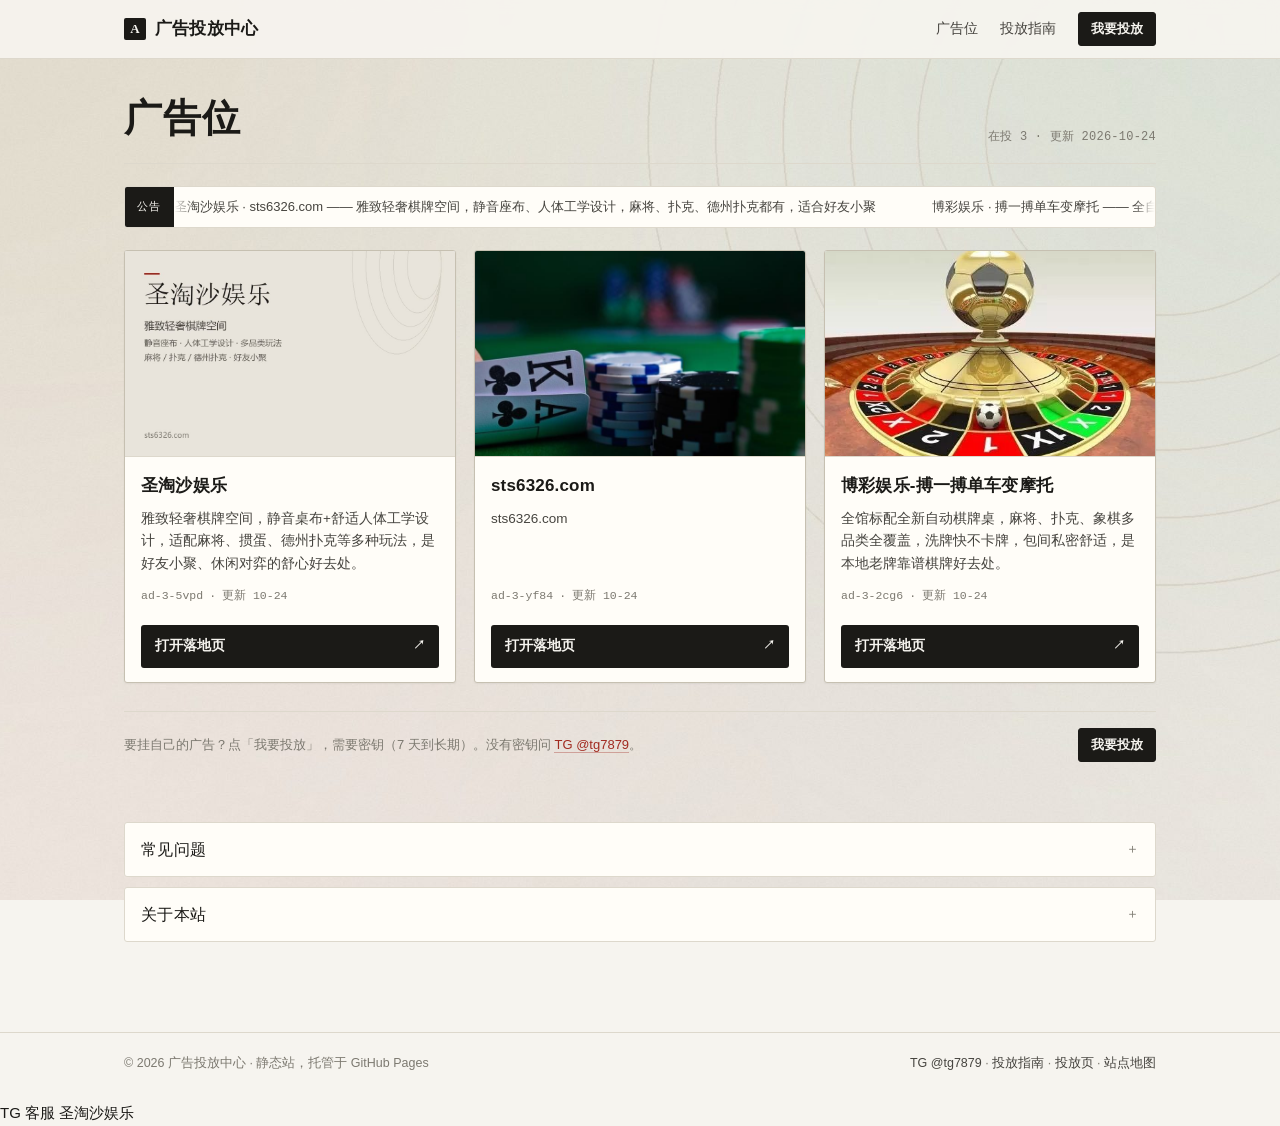
==== index.html @ 1441fdd1 "收尾修复：预览图占位、sitemap 更新、资源版本 e" ====
<!DOCTYPE html>
<html lang="zh-CN">
<head>
<meta charset="UTF-8" />
<meta name="viewport" content="width=device-width, initial-scale=1" />
<meta name="theme-color" content="#f6f4ef" />
<title>广告位 · 广告投放中心</title>
<meta name="description" content="广告位最多 12 条，点开就是广告主给的页面，链接只认 http 和 https。想挂自己的广告，点“我要投放”输入密钥；没有密钥联系 Telegram @tg7879。" />
<meta name="keywords" content="广告位,广告投放,链接推广,落地页,广告合作" />
<meta name="robots" content="index, follow" />
<link rel="canonical" href="https://ybxj-aaa.github.io/ads-portal/" />
<meta property="og:type" content="website" />
<meta property="og:site_name" content="广告投放中心" />
<meta property="og:title" content="广告位 · 广告投放中心" />
<meta property="og:description" content="三条广告位，点开就是广告主给的页面。" />
<meta property="og:url" content="https://ybxj-aaa.github.io/ads-portal/" />
<meta property="og:image" content="https://ybxj-aaa.github.io/ads-portal/assets/og-cover.png" />
<meta property="og:image:width" content="1200" />
<meta property="og:image:height" content="630" />
<meta name="twitter:card" content="summary_large_image" />
<meta name="twitter:image" content="https://ybxj-aaa.github.io/ads-portal/assets/og-cover.png" />
<meta property="og:locale" content="zh_CN" />
<link rel="icon" href="data:image/svg+xml,<svg xmlns='http://www.w3.org/2000/svg' viewBox='0 0 100 100'><rect width='100' height='100' fill='%231b1a17'/><text x='50' y='70' font-size='58' font-family='serif' font-weight='bold' text-anchor='middle' fill='%23f6f4ef'>A</text></svg>" />
<link rel="stylesheet" href="assets/style.css?v=20261026e" />
<script type="application/ld+json">
{
  "@context": "https://schema.org",
  "@graph": [
    {
      "@type": "WebSite",
      "@id": "https://ybxj-aaa.github.io/ads-portal/#website",
      "name": "广告投放中心",
      "url": "https://ybxj-aaa.github.io/ads-portal/",
      "inLanguage": "zh-CN",
      "description": "三条广告位，点开就是广告主给的页面。"
    },
    {
      "@type": "FAQPage",
      "@id": "https://ybxj-aaa.github.io/ads-portal/#faq",
      "mainEntity": [
        {
          "@type": "Question",
          "name": "怎么把广告挂上去？",
          "acceptedAnswer": {
            "@type": "Answer",
            "text": "点页面上的“我要投放”，输入投放密钥，验证通过后填标题、描述和落地页链接，生成一段卡片代码，贴到本页广告墙提交就行。没有密钥联系 Telegram @tg7879。"
          }
        },
        {
          "@type": "Question",
          "name": "密钥有几种有效期？",
          "acceptedAnswer": {
            "@type": "Answer",
            "text": "7 天、1 个月、3 个月、6 个月、1 年和长期，从签发日算起，到期后投放页会重新锁上，续期换新密钥。"
          }
        },
        {
          "@type": "Question",
          "name": "广告链接有什么限制？",
          "acceptedAnswer": {
            "@type": "Answer",
            "text": "只放行 http 和 https。其他协议会被跳转页拦下来，防止 javascript: 这类链接。"
          }
        },
        {
          "@type": "Question",
          "name": "站点需要服务器吗？",
          "acceptedAnswer": {
            "@type": "Answer",
            "text": "不用。整站是静态文件，放在 GitHub Pages 上，提交代码后自动构建，没有数据库。"
          }
        }
      ]
    }
  ]
}
</script>
</head>
<body class="home">

<header class="site-header">
  <div class="wrap">
    <a class="brand" href="./"><span class="brand-mark">A</span>广告投放中心</a>
    <nav class="nav">
      <a href="#ads">广告位</a>
      <a href="guide.html">投放指南</a>
      <a class="btn btn-primary btn-sm" href="publish.html" data-key-open>我要投放</a>
    </nav>
  </div>
</header>

<main>
  <section class="slots-top" id="ads">
    <div class="wrap">
      <div class="slots-head">
        <div>
          <h1>广告位</h1>
          
        </div>
        <div class="meta">在投 <span data-ad-count>3</span> · 更新 2026-10-24</div>
      </div>

      <div class="ticker" aria-label="公告">
        <span class="ticker-label">公告</span>
        <div class="ticker-view">
          <div class="ticker-track">
            <div class="ticker-group">
              <span>圣淘沙娱乐 · sts6326.com —— 雅致轻奢棋牌空间，静音座布、人体工学设计，麻将、扑克、德州扑克都有，适合好友小聚</span>
              <span>博彩娱乐 · 搏一搏单车变摩托 —— 全自动棋牌桌，麻将、扑克、象棋全品类，洗牌快、不卡牌</span>
              <span>本站一页看完所有广告位，点卡片直达广告主页面，链接只放行 http / https</span>
              <span>广告位共 12 个，可指定第 1–12 位，有效期 7 天到长期 · 投放联系 Telegram @tg7879</span>
            </div>
            <div class="ticker-group" aria-hidden="true">
              <span>圣淘沙娱乐 · sts6326.com —— 雅致轻奢棋牌空间，静音座布、人体工学设计，麻将、扑克、德州扑克都有，适合好友小聚</span>
              <span>博彩娱乐 · 搏一搏单车变摩托 —— 全自动棋牌桌，麻将、扑克、象棋全品类，洗牌快、不卡牌</span>
              <span>本站一页看完所有广告位，点卡片直达广告主页面，链接只放行 http / https</span>
              <span>广告位共 12 个，可指定第 1–12 位，有效期 7 天到长期 · 投放联系 Telegram @tg7879</span>
            </div>
          </div>
        </div>
      </div>

      <div class="ad-grid" data-ad-grid>
        <!-- ADS:START -->
        <article class="ad-card" data-ad-id="ad-3-5vpd">
        <div class="ad-cover cover-blue">
        <span class="ad-tag">01</span>
        <img src="assets/ads/ad-3-5vpd.jpg" alt="圣淘沙娱乐" loading="lazy" />
        </div>
        <div class="ad-body">
        <h3>圣淘沙娱乐</h3>
        <p>雅致轻奢棋牌空间，静音桌布+舒适人体工学设计，适配麻将、掼蛋、德州扑克等多种玩法，是好友小聚、休闲对弈的舒心好去处。</p>
        <div class="ad-meta"><span>ad-3-5vpd</span><span>·</span><span>更新 10-24</span></div>
        <a class="ad-link" href="go.html?u=https%3A%2F%2Fsts6326.com&amp;id=ad-3-5vpd" target="_blank" rel="noopener">打开落地页 <span>↗</span></a>
        </div>
        </article>

        <article class="ad-card" data-ad-id="ad-3-yf84">
        <div class="ad-cover cover-blue">
        <span class="ad-tag">位置 03</span>
        <img src="assets/ads/ad-3-yf84.jpg" alt="sts6326.com" loading="lazy" />
        </div>
        <div class="ad-body">
        <h3>sts6326.com</h3>
        <p>sts6326.com</p>
        <div class="ad-meta"><span>ad-3-yf84</span><span>·</span><span>更新 10-24</span></div>
        <a class="ad-link" href="go.html?u=https%3A%2F%2Fsts6326.com%2Flogin%2F&amp;id=ad-3-yf84" target="_blank" rel="noopener">打开落地页 <span>↗</span></a>
        </div>
        </article>

        <article class="ad-card" data-ad-id="ad-3-2cg6">
        <div class="ad-cover cover-blue">
        <span class="ad-tag">02</span>
        <img src="assets/ads/ad-3-2cg6.jpg" alt="博彩娱乐-搏一搏单车变摩托" loading="lazy" />
        </div>
        <div class="ad-body">
        <h3>博彩娱乐-搏一搏单车变摩托</h3>
        <p>全馆标配全新自动棋牌桌，麻将、扑克、象棋多品类全覆盖，洗牌快不卡牌，包间私密舒适，是本地老牌靠谱棋牌好去处。</p>
        <div class="ad-meta"><span>ad-3-2cg6</span><span>·</span><span>更新 10-24</span></div>
        <a class="ad-link" href="go.html?u=https%3A%2F%2Fsts6326.com&amp;id=ad-3-2cg6" target="_blank" rel="noopener">打开落地页 <span>↗</span></a>
        </div>
        </article>
        <!-- ADS:END -->
      </div>

      <div class="slots-note">
        <span>要挂自己的广告？点「我要投放」，需要密钥（7 天到长期）。没有密钥问 <a class="tg-link" href="https://t.me/tg7879" target="_blank" rel="noopener">TG @tg7879</a>。</span>
        <a class="btn btn-primary btn-sm" href="publish.html" data-key-open>我要投放</a>
      </div>
    </div>
  </section>

  <section class="section" id="faq">
    <div class="wrap">
      <details class="fold">
        <summary>常见问题</summary>
        <dl class="faq-list">
          <dt>怎么把广告挂上去？</dt>
          <dd>点页面上的「我要投放」，输入密钥，填落地页链接、选展示图、选位置，点「发布上线」，一两分钟就出现在上面。</dd>
          <dt>密钥有几种？</dt>
          <dd>7 天、1 个月、3 个月、6 个月、1 年和长期，从签发日算起。到期后投放页会重新锁上，续期换新密钥。</dd>
          <dt>链接有什么限制？</dt>
          <dd>只放行 http 和 https。别的协议会被跳转页拦下来，避免 <code>javascript:</code> 这类东西。</dd>
          <dt>站点要服务器吗？</dt>
          <dd>不用。整站是静态文件，放在 GitHub Pages 上，提交后自动构建，没有数据库。</dd>
        </dl>
      </details>
      <details class="fold">
        <summary>关于本站</summary>
        <div class="fold-body">
          <p>这里是一个静态的广告位展示页。每条广告一张卡片，点开就是广告主给的页面，跳转只认 http 和 https。</p>
          <p>投放需要密钥，有效期 7 天到长期，没有密钥找 <a class="tg-link" href="https://t.me/tg7879" target="_blank" rel="noopener">TG @tg7879</a>。具体填法和注意事项写在<a class="tg-link" href="guide.html">投放指南</a>里。</p>
          <p>整站托管在 GitHub Pages，没有数据库；卡片上的点击次数只记在访问者浏览器本地，不上报。</p>
        </div>
      </details>
    </div>
  </section>
</main>

<footer class="site-footer">
  <div class="wrap">
    <div class="footer-bottom">
      <span>© <span data-year>2026</span> 广告投放中心 · 静态站，托管于 GitHub Pages</span>
      <span>
        <a href="https://t.me/tg7879" target="_blank" rel="noopener">TG @tg7879</a> ·
        <a href="guide.html">投放指南</a> ·
        <a href="publish.html">投放页</a> ·
        <a href="sitemap.xml">站点地图</a>
      </span>
    </div>
  </div>
</footer>

<div class="floaters" data-floaters>
  <!-- FLOATS:START -->
        <a class="floater" href="https://t.me/tg7879" target="_blank" rel="noopener" data-float-id="float-1">
          <span class="floater-dot" aria-hidden="true"></span>
          <span class="floater-text">TG 客服</span>
        </a>
        <a class="floater" href="go.html?u=https%3A%2F%2Fsts6326.com&id=float-2" target="_blank" rel="noopener" data-float-id="float-2">
          <span class="floater-dot" aria-hidden="true"></span>
          <span class="floater-text">圣淘沙娱乐</span>
        </a>
  <!-- FLOATS:END -->
</div>
<div class="pop-ad" data-pop-ad hidden>
  <div class="pop-ad-card" role="dialog" aria-modal="true" aria-label="广告">
    <button class="pop-ad-close" data-pop-close type="button" aria-label="关闭">✕</button>
    <div data-pop-inner>
      <!-- POPUP:START -->
        <a class="pop-ad-link" href="go.html?u=https%3A%2F%2Fsts6326.com&id=popup-1" target="_blank" rel="noopener">
          <div class="pop-ad-media">
            <img src="assets/ads/popup-1.jpg" alt="圣淘沙娱乐" />
            <span class="pop-ad-badge">广告</span>
          </div>
          <div class="pop-ad-body">
            <span class="pop-ad-title">圣淘沙娱乐</span>
            <span class="pop-ad-desc">雅致轻奢棋牌空间，麻将、扑克、德州扑克都有。</span>
            <span class="pop-ad-cta">立即前往 <span>↗</span></span>
          </div>
        </a>
        <!-- POPUP:END -->
    </div>
  </div>
</div>

<div class="modal" data-key-modal aria-hidden="true">
  <div class="modal-card" role="dialog" aria-modal="true" aria-labelledby="keyModalTitle">
    <div class="modal-head">
      <h2 id="keyModalTitle">输入投放密钥</h2>
      <button class="modal-close" data-modal-close type="button" aria-label="关闭">✕</button>
    </div>
    <p class="modal-sub">验证通过后进入投放页，可以生成广告卡片。</p>
    <form novalidate>
      <div class="field">
        <label for="keyInput">密钥</label>
        <input id="keyInput" data-key-input type="text" placeholder="ADS-XXXX-XXXX-XXXX-XXXX" autocomplete="off" spellcheck="false" />
        <span class="hint">不区分大小写，空格和横杠会自动忽略。</span>
      </div>
      <p class="modal-msg" data-key-msg></p>
      <button class="btn btn-primary btn-block" data-key-submit type="submit">验证并继续</button>
    </form>
    <div class="modal-foot">
      <span>有效期：7 天 / 1 个月 / 3 个月 / 6 个月 / 1 年 / 长期</span>
      <span>没有密钥？<a class="tg-link" href="https://t.me/tg7879" target="_blank" rel="noopener">TG @tg7879</a></span>
    </div>
  </div>
</div>

<script src="assets/keys.js?v=20261026e"></script>
<script src="assets/app.js?v=20261026e"></script>
</body>
</html>
---- assets/style.css ----
﻿/* ==========================================================================
   广告投放中心
   纸面风格：暖白底、细黑线、衬线标题、单一砖红色强调
   ========================================================================== */

:root {
  --paper: #f6f4ef;
  --surface: #fffdf8;
  --ink: #1b1a17;
  --ink-2: #46443f;
  --muted: #7c7970;
  --line: #ddd8cc;
  --line-2: #c6c0b1;
  --accent: #a12a20;
  --accent-soft: #f3e7e4;
  --ok: #3f6f3a;
  --ok-soft: #edf2e7;
  --radius: 3px;
  --wrap: 1080px;
  --sans: -apple-system, BlinkMacSystemFont, "Segoe UI", "PingFang SC",
    "Hiragino Sans GB", "Microsoft YaHei", "Noto Sans CJK SC", sans-serif;
  --serif: "Songti SC", "SimSun", "Source Han Serif SC", "Noto Serif CJK SC",
    "Times New Roman", serif;
  --mono: ui-monospace, SFMono-Regular, "SF Mono", Consolas, "Liberation Mono",
    "Courier New", monospace;
}

* { box-sizing: border-box; }

html {
  -webkit-text-size-adjust: 100%;
  scroll-behavior: smooth;
}

body {
  margin: 0;
  min-height: 100vh;
  display: flex;
  flex-direction: column;
  background: var(--paper);
  color: var(--ink);
  font-family: var(--sans);
  font-size: 15px;
  line-height: 1.7;
  -webkit-font-smoothing: antialiased;
}

main { flex: 1 0 auto; }

a { color: inherit; text-decoration: none; }

::selection { background: #f0d9d4; }

.wrap {
  width: 100%;
  max-width: var(--wrap);
  margin: 0 auto;
  padding: 0 24px;
}

/* ---------- 顶部 ---------- */

.site-header {
  position: sticky;
  top: 0;
  z-index: 40;
  background: rgba(246, 244, 239, 0.94);
  backdrop-filter: blur(6px);
  border-bottom: 1px solid var(--line);
}

.site-header .wrap {
  display: flex;
  align-items: center;
  justify-content: space-between;
  gap: 24px;
  height: 58px;
}

.brand {
  display: inline-flex;
  align-items: center;
  gap: 9px;
  font-family: var(--serif);
  font-size: 17px;
  font-weight: 700;
  letter-spacing: 0.01em;
  white-space: nowrap;
}

.brand-mark {
  width: 22px;
  height: 22px;
  display: grid;
  place-items: center;
  background: var(--ink);
  color: var(--paper);
  font-family: var(--serif);
  font-size: 13px;
  line-height: 1;
  border-radius: 2px;
}

.nav {
  display: flex;
  align-items: center;
  gap: 22px;
  font-size: 13.5px;
}

.nav a { color: var(--ink-2); }
.nav a:hover { color: var(--ink); text-decoration: underline; text-underline-offset: 3px; }
.nav a.btn-primary { color: var(--paper); text-decoration: none; }

/* ---------- 按钮 ---------- */

.btn {
  display: inline-flex;
  align-items: center;
  justify-content: center;
  gap: 6px;
  padding: 9px 16px;
  border: 1px solid transparent;
  border-radius: var(--radius);
  font-family: inherit;
  font-size: 13.5px;
  font-weight: 600;
  line-height: 1.4;
  cursor: pointer;
  white-space: nowrap;
  transition: background 0.15s ease, border-color 0.15s ease, color 0.15s ease;
}

.btn-primary {
  background: var(--ink);
  color: var(--paper);
  border-color: var(--ink);
}

.btn-primary:hover { background: #000; border-color: #000; }

.btn-ghost {
  background: transparent;
  color: var(--ink);
  border-color: var(--line-2);
}

.btn-ghost:hover { border-color: var(--ink); }

.btn-block { width: 100%; }
.btn-sm { padding: 7px 12px; font-size: 13px; }

/* ---------- 通用 ---------- */

.section { padding: 8px 0 44px; }

.mono {
  font-family: var(--mono);
  font-size: 0.92em;
  letter-spacing: 0.01em;
}

code {
  font-family: var(--mono);
  font-size: 0.88em;
  background: #efece4;
  border: 1px solid var(--line);
  border-radius: 2px;
  padding: 1px 5px;
  color: var(--ink-2);
}

.section-head {
  max-width: 620px;
  margin-bottom: 26px;
}

.section-head h2 {
  position: relative;
  margin: 0 0 8px;
  padding-top: 14px;
  font-family: var(--serif);
  font-size: 22px;
  font-weight: 700;
  letter-spacing: 0.01em;
}

.section-head h2::before {
  content: "";
  position: absolute;
  top: 0;
  left: 0;
  width: 26px;
  height: 2px;
  background: var(--accent);
}

.section-head p {
  margin: 0;
  color: var(--muted);
  font-size: 13.5px;
}

/* ---------- 首屏广告位 ---------- */

.slots-top { padding: 36px 0 52px; }

.slots-head {
  display: flex;
  align-items: flex-end;
  justify-content: space-between;
  gap: 16px;
  margin-bottom: 22px;
  padding-bottom: 16px;
  border-bottom: 1px solid var(--line);
}

.slots-head h1 {
  margin: 0 0 6px;
  font-family: var(--serif);
  font-size: clamp(1.9rem, 3.4vw, 2.4rem);
  font-weight: 700;
  line-height: 1.2;
  letter-spacing: 0.02em;
}

.slots-head p {
  margin: 0;
  color: var(--muted);
  font-size: 13.5px;
}

.slots-head .meta {
  font-family: var(--mono);
  font-size: 12px;
  color: var(--muted);
  letter-spacing: 0.02em;
  white-space: nowrap;
}

/* ---------- 广告卡片 ---------- */

.ad-grid {
  display: grid;
  grid-template-columns: repeat(3, minmax(0, 1fr));
  gap: 18px;
}

.ad-card {
  display: flex;
  flex-direction: column;
  background: var(--surface);
  border: 1px solid var(--line);
  border-radius: var(--radius);
  overflow: hidden;
  transition: border-color 0.15s ease;
}

.ad-card:hover { border-color: var(--line-2); }

.ad-cover {
  position: relative;
  aspect-ratio: 16 / 9;
  display: grid;
  place-items: center;
  border-bottom: 1px solid var(--line);
  overflow: hidden;
}

.ad-cover img {
  position: absolute;
  inset: 0;
  width: 100%;
  height: 100%;
  object-fit: cover;
}

.ad-cover .mark {
  font-family: var(--serif);
  font-size: 34px;
  font-weight: 700;
  letter-spacing: 0.14em;
  color: rgba(27, 26, 23, 0.32);
  font-variant-numeric: tabular-nums;
}

.cover-blue { background: #e3e8ee; }
.cover-violet { background: #ece3e1; }
.cover-green { background: #e4e9de; }

.ad-tag {
  position: absolute;
  top: 10px;
  left: 10px;
  padding: 2px 7px;
  font-family: var(--mono);
  font-size: 11px;
  letter-spacing: 0.02em;
  color: var(--ink-2);
  background: rgba(255, 253, 248, 0.9);
  border: 1px solid var(--line);
  border-radius: 2px;
}

.ad-body {
  display: flex;
  flex-direction: column;
  flex: 1;
  gap: 7px;
  padding: 15px 16px 14px;
}

.ad-body h3 {
  margin: 0;
  font-size: 15.5px;
  font-weight: 600;
  letter-spacing: 0.01em;
}

.ad-body p {
  margin: 0;
  color: var(--ink-2);
  font-size: 13px;
  line-height: 1.65;
}

.ad-meta {
  display: flex;
  flex-wrap: wrap;
  gap: 6px;
  margin-top: auto;
  padding-top: 4px;
  font-family: var(--mono);
  font-size: 11.5px;
  color: var(--muted);
}

.ad-link {
  display: flex;
  align-items: baseline;
  justify-content: space-between;
  gap: 10px;
  margin-top: 10px;
  padding-top: 10px;
  border-top: 1px dashed var(--line-2);
  font-size: 13px;
  font-weight: 600;
  color: var(--ink);
}

.ad-link:hover { color: var(--accent); }

.ad-link span { font-family: var(--mono); font-size: 12px; }

/* ---------- 底部提示条 ---------- */

.slots-note {
  display: flex;
  align-items: center;
  justify-content: space-between;
  gap: 12px 20px;
  flex-wrap: wrap;
  margin-top: 28px;
  padding-top: 16px;
  border-top: 1px solid var(--line);
  font-size: 13px;
  color: var(--muted);
}

.slots-note .btn { flex: none; }

/* ---------- 常见问题 ---------- */

.faq-list {
  display: grid;
  gap: 22px;
  max-width: 720px;
  margin: 0;
}

.faq-list dt {
  font-weight: 600;
  font-size: 14px;
}

.faq-list dd {
  margin: 3px 0 0;
  color: var(--ink-2);
  font-size: 13.5px;
  line-height: 1.8;
}

.tg-link {
  color: var(--accent);
  border-bottom: 1px solid rgba(161, 42, 32, 0.35);
}

.tg-link:hover { border-bottom-color: var(--accent); }

/* ---------- 投放页 ---------- */

.page-head { padding: 36px 0 22px; }

.page-head h1 {
  margin: 0 0 8px;
  font-family: var(--serif);
  font-size: clamp(1.7rem, 3vw, 2.1rem);
  letter-spacing: 0.02em;
  line-height: 1.2;
}

.page-head p {
  margin: 0;
  color: var(--muted);
  font-size: 13.5px;
  max-width: 60ch;
}

.publish-layout {
  display: grid;
  grid-template-columns: minmax(0, 1.1fr) minmax(0, 0.9fr);
  gap: 20px;
  align-items: start;
}

.card-panel {
  background: var(--surface);
  border: 1px solid var(--line);
  border-radius: var(--radius);
  padding: 22px;
}

.panel-title {
  margin: 0 0 6px;
  font-family: var(--serif);
  font-size: 16px;
  letter-spacing: 0.02em;
}

.panel-title + .hint { margin-bottom: 14px; }

.actions-row + .panel-title { margin-top: 26px; }

.hint {
  margin: 0;
  color: var(--muted);
  font-size: 12.5px;
  line-height: 1.7;
}

.hint.list {
  display: grid;
  gap: 3px;
  margin: 0 0 4px;
  padding-left: 18px;
}

.form-grid { display: grid; gap: 15px; }

.field label {
  display: block;
  margin-bottom: 5px;
  font-size: 13px;
  font-weight: 600;
  color: var(--ink-2);
}

.field .hint {
  display: block;
  margin-top: 4px;
  font-size: 12px;
  color: var(--muted);
}

input[type="text"],
input[type="url"],
input[type="password"],
textarea,
select {
  width: 100%;
  padding: 9px 11px;
  font-family: inherit;
  font-size: 14px;
  color: var(--ink);
  background: #fff;
  border: 1px solid var(--line-2);
  border-radius: var(--radius);
  transition: border-color 0.15s ease;
}

input::placeholder,
textarea::placeholder { color: #a29e94; }

input:focus,
textarea:focus,
select:focus {
  outline: none;
  border-color: var(--ink);
}

textarea { min-height: 80px; resize: vertical; }

.field-row { display: grid; grid-template-columns: 1fr 1fr; gap: 15px; }

.output {
  margin: 0;
  padding: 14px;
  min-height: 170px;
  background: #fbf9f3;
  border: 1px solid var(--line);
  border-radius: var(--radius);
  color: var(--ink-2);
  font-family: var(--mono);
  font-size: 12px;
  line-height: 1.65;
  white-space: pre-wrap;
  word-break: break-word;
  overflow: auto;
  max-height: 340px;
}

.actions-row {
  display: flex;
  flex-wrap: wrap;
  gap: 10px;
  margin-top: 14px;
}

/* 发布权限 */

.token-box {
  margin-top: 20px;
  padding-top: 16px;
  border-top: 1px dashed var(--line-2);
  display: grid;
  gap: 7px;
}

.token-title {
  margin: 0;
  font-family: var(--serif);
  font-size: 15px;
  letter-spacing: 0.02em;
}

.token-row {
  display: flex;
  gap: 8px;
  margin-top: 2px;
}

.token-row input { flex: 1; min-width: 0; }



.publish-status {
  display: none;
  margin: 16px 0 0;
  padding: 10px 12px;
  border-radius: var(--radius);
  font-size: 12.5px;
  line-height: 1.7;
}

.publish-status.is-busy {
  display: block;
  background: #f5f2e9;
  border: 1px solid var(--line);
  color: var(--ink-2);
}

.publish-status.is-ok {
  display: block;
  background: var(--ok-soft);
  border: 1px solid #c9d6bd;
  color: #33452b;
}

.publish-status.is-err {
  display: block;
  background: var(--accent-soft);
  border: 1px solid #e0b7b1;
  color: #7d1f18;
}

/* 在投列表 */

.ad-list {
  list-style: none;
  margin: 0 0 22px;
  padding: 0;
  display: grid;
  gap: 7px;
}

.ad-list li {
  display: flex;
  align-items: center;
  gap: 10px;
  padding: 8px 10px;
  border: 1px solid var(--line);
  border-radius: var(--radius);
  background: #fbf9f3;
  font-size: 12.5px;
}

.ad-list li.empty {
  display: block;
  color: var(--muted);
  border-style: dashed;
  background: transparent;
}

.slot-no {
  flex: none;
  width: 18px;
  height: 18px;
  display: grid;
  place-items: center;
  font-family: var(--mono);
  font-size: 10.5px;
  color: var(--muted);
  border: 1px solid var(--line-2);
  border-radius: 2px;
}

.ad-list .ad-id {
  font-family: var(--mono);
  font-size: 11.5px;
  color: var(--muted);
  background: transparent;
  border: 0;
  padding: 0;
}

.ad-list .ad-title {
  flex: 1;
  min-width: 0;
  overflow: hidden;
  text-overflow: ellipsis;
  white-space: nowrap;
}

.link-btn {
  flex: none;
  padding: 0;
  font-family: inherit;
  font-size: 12px;
  color: var(--muted);
  background: none;
  border: 0;
  cursor: pointer;
  text-decoration: underline;
  text-underline-offset: 3px;
}

.link-btn:hover { color: var(--accent); }

/* 密钥锁 */

.gate {
  display: grid;
  gap: 12px;
  justify-items: start;
  padding: 26px 22px;
  border: 1px dashed var(--line-2);
  border-radius: var(--radius);
}

.gate h2 {
  margin: 0;
  font-family: var(--serif);
  font-size: 18px;
  letter-spacing: 0.02em;
}

.gate p {
  margin: 0;
  max-width: 46ch;
  color: var(--muted);
  font-size: 13px;
}

.is-locked .publish-main { display: none; }
.is-unlocked .gate { display: none; }

.key-status {
  display: none;
  align-items: center;
  justify-content: space-between;
  gap: 14px;
  margin-bottom: 18px;
  padding: 10px 14px;
  background: var(--ok-soft);
  border: 1px solid #c9d6bd;
  border-radius: var(--radius);
  font-size: 13px;
  color: #33452b;
}

.is-unlocked .key-status { display: flex; }

.key-status b { font-weight: 700; }
.key-status .meta { color: #5a6b50; }

/* ---------- 弹窗 ---------- */

.modal {
  position: fixed;
  inset: 0;
  z-index: 120;
  display: grid;
  place-items: center;
  padding: 20px;
  background: rgba(27, 26, 23, 0.38);
  opacity: 0;
  visibility: hidden;
  transition: opacity 0.18s ease, visibility 0.18s ease;
}

.modal.is-open { opacity: 1; visibility: visible; }

.modal-card {
  width: 100%;
  max-width: 400px;
  padding: 24px;
  background: var(--surface);
  border: 1px solid var(--line-2);
  border-radius: 4px;
  box-shadow: 0 18px 40px -24px rgba(27, 26, 23, 0.55);
}

.modal-head {
  display: flex;
  align-items: flex-start;
  justify-content: space-between;
  gap: 14px;
  margin-bottom: 4px;
}

.modal-head h2 {
  margin: 0;
  font-family: var(--serif);
  font-size: 19px;
  letter-spacing: 0.02em;
}

.modal-close {
  width: 26px;
  height: 26px;
  display: grid;
  place-items: center;
  padding: 0;
  font-size: 15px;
  line-height: 1;
  color: var(--muted);
  background: transparent;
  border: 1px solid var(--line);
  border-radius: 2px;
  cursor: pointer;
}

.modal-close:hover { color: var(--ink); border-color: var(--line-2); }

.modal-sub {
  margin: 0 0 16px;
  color: var(--muted);
  font-size: 13px;
}

.modal .field { margin-bottom: 12px; }

.modal-msg {
  display: none;
  margin: 0 0 12px;
  padding: 9px 11px;
  border-radius: var(--radius);
  font-size: 12.5px;
  line-height: 1.6;
}

.modal-msg.is-error {
  display: block;
  color: #7d1f18;
  background: var(--accent-soft);
  border: 1px solid #e0b7b1;
}

.modal-msg.is-ok {
  display: block;
  color: #33452b;
  background: var(--ok-soft);
  border: 1px solid #c9d6bd;
}

.modal-foot {
  display: grid;
  gap: 5px;
  margin-top: 14px;
  padding-top: 12px;
  border-top: 1px solid var(--line);
  font-size: 12px;
  color: var(--muted);
}

/* ---------- 指南 / 文章 ---------- */

.article {
  max-width: 680px;
  padding: 20px 0 28px;
}

.article h1 {
  margin: 0 0 12px;
  font-family: var(--serif);
  font-size: clamp(1.8rem, 3.2vw, 2.2rem);
  line-height: 1.3;
  letter-spacing: 0.02em;
}

.article .lede {
  margin: 0 0 18px;
  color: var(--ink-2);
  font-size: 15px;
  line-height: 1.85;
}

.article h2 {
  margin: 38px 0 12px;
  padding-top: 12px;
  border-top: 1px solid var(--line);
  font-family: var(--serif);
  font-size: 19px;
  letter-spacing: 0.02em;
}

.article p {
  margin: 0 0 13px;
  color: var(--ink-2);
  line-height: 1.9;
}

.article strong { color: var(--ink); font-weight: 600; }

.article .callout {
  margin: 18px 0;
  padding: 12px 14px;
  border-left: 2px solid var(--accent);
  background: #fbf6f4;
  color: var(--ink-2);
  font-size: 13.5px;
}

.article .callout p:last-child { margin-bottom: 0; }

.article ol {
  margin: 0 0 14px;
  padding-left: 20px;
  color: var(--ink-2);
}

.article ol li { margin-bottom: 7px; line-height: 1.85; }

.article .cta-row {
  display: flex;
  flex-wrap: wrap;
  gap: 10px;
  margin-top: 28px;
}

/* ---------- 404 ---------- */

.error-page {
  min-height: calc(100vh - 58px);
  display: grid;
  place-items: center;
  padding: 40px 20px;
  text-align: center;
}

.error-page .code {
  font-family: var(--serif);
  font-size: 64px;
  font-weight: 700;
  line-height: 1;
  color: var(--accent);
}

.error-page h1 {
  margin: 10px 0 6px;
  font-family: var(--serif);
  font-size: 22px;
}

.error-page p {
  margin: 0 0 20px;
  color: var(--muted);
  font-size: 13.5px;
}

/* ---------- 页脚 ---------- */

.site-footer {
  margin-top: 36px;
  padding: 20px 0 26px;
  border-top: 1px solid var(--line);
  font-size: 12.5px;
  color: var(--muted);
}

.footer-bottom {
  display: flex;
  flex-wrap: wrap;
  gap: 8px 20px;
  align-items: center;
  justify-content: space-between;
}

.footer-bottom a { color: var(--ink-2); }
.footer-bottom a:hover { color: var(--ink); text-decoration: underline; text-underline-offset: 3px; }

/* ---------- 跳转页 ---------- */

.redirect {
  min-height: 100vh;
  display: grid;
  place-items: center;
  padding: 24px;
  text-align: center;
}

.redirect-inner { display: grid; gap: 10px; justify-items: center; }

.redirect h1 {
  margin: 0;
  font-family: var(--serif);
  font-size: 19px;
  font-weight: 700;
}

.redirect p { margin: 0; color: var(--muted); font-size: 13px; }

.spinner {
  width: 22px;
  height: 22px;
  border: 2px solid var(--line-2);
  border-top-color: var(--accent);
  border-radius: 50%;
  animation: spin 0.9s linear infinite;
}

@keyframes spin { to { transform: rotate(360deg); } }

/* ---------- 响应式 ---------- */

@media (max-width: 900px) {
  .publish-layout { grid-template-columns: 1fr; }
  .ad-grid { grid-template-columns: repeat(2, minmax(0, 1fr)); }
  .nav { gap: 16px; }
  .nav a:not(.btn) { display: none; }
}

@media (max-width: 640px) {
  .ad-grid { grid-template-columns: 1fr; }
  .field-row { grid-template-columns: 1fr; }
  .slots-head { flex-direction: column; align-items: flex-start; gap: 8px; }
  .slots-top { padding: 24px 0 36px; }
  .ad-body p { min-height: 0; }
  .wrap { padding: 0 18px; }
  .article h2 { font-size: 17.5px; }
}

@media (prefers-reduced-motion: reduce) {
  * { animation-duration: 0.01ms !important; transition-duration: 0.01ms !important; }
  html { scroll-behavior: auto; }
}

/* 表单补充 */

.field .req {
  margin-left: 4px;
  font-size: 11px;
  font-weight: 500;
  color: var(--accent);
}

.field .opt {
  margin-left: 4px;
  font-size: 11px;
  font-weight: 400;
  color: var(--muted);
}

details.more {
  padding: 10px 12px;
  border: 1px dashed var(--line-2);
  border-radius: var(--radius);
}

details.more summary {
  font-size: 13px;
  color: var(--ink-2);
  cursor: pointer;
  list-style: none;
}

details.more summary::-webkit-details-marker { display: none; }

details.more summary::after {
  content: "＋";
  float: right;
  color: var(--muted);
}

details.more[open] summary::after { content: "－"; }
/* 图片上传 */

[hidden] { display: none !important; }

.upload-row {
  display: flex;
  align-items: center;
  gap: 10px;
  flex-wrap: wrap;
  margin-bottom: 8px;
}

.upload-preview {
  width: 180px;
  aspect-ratio: 16 / 9;
  object-fit: cover;
  border: 1px solid var(--line);
  border-radius: var(--radius);
  margin: 0 0 8px;
}
.upload-row.is-drag {
  border-color: var(--ink);
  background: #f5f1e7;
}
/* ---------- 更明显的广告卡片 ---------- */

.ad-card {
  border-color: var(--line-2);
  box-shadow: 0 1px 2px rgba(27, 26, 23, 0.05);
  transition: box-shadow 0.18s ease, transform 0.18s ease, border-color 0.18s ease;
}

.ad-card:hover {
  transform: translateY(-3px);
  border-color: var(--ink);
  box-shadow: 0 18px 32px -22px rgba(27, 26, 23, 0.6);
}

.ad-cover { aspect-ratio: 16 / 10; }

.ad-body h3 { font-size: 17px; }
.ad-body p { font-size: 13.5px; }

.ad-link {
  display: flex;
  align-items: center;
  justify-content: space-between;
  gap: 10px;
  margin-top: 12px;
  padding: 10px 14px;
  border: 0;
  border-radius: var(--radius);
  background: var(--ink);
  color: var(--paper);
  font-size: 13.5px;
  font-weight: 600;
}

.ad-link:hover { background: #000; color: var(--paper); }

.ad-link span { font-family: var(--mono); font-size: 12px; }

/* ---------- 折叠块 ---------- */

.fold {
  margin-bottom: 10px;
  background: var(--surface);
  border: 1px solid var(--line);
  border-radius: var(--radius);
}

.fold summary {
  display: flex;
  align-items: center;
  justify-content: space-between;
  gap: 12px;
  padding: 13px 16px;
  font-family: var(--serif);
  font-size: 16px;
  letter-spacing: 0.02em;
  cursor: pointer;
  list-style: none;
}

.fold summary::-webkit-details-marker { display: none; }

.fold summary::after {
  content: "＋";
  font-family: var(--sans);
  font-size: 13px;
  color: var(--muted);
}

.fold[open] summary::after { content: "－"; }

.fold .faq-list,
.fold .fold-body {
  padding: 0 16px 16px;
}

.fold .faq-list { margin: 0; }

.fold-body p {
  margin: 0 0 9px;
  color: var(--ink-2);
  font-size: 13.5px;
  line-height: 1.85;
}

.fold-body p:last-child { margin-bottom: 0; }
/* 顶部横幅 */

.top-banner {
  display: block;
  margin: 0 0 22px;
  border: 1px solid var(--line);
  border-radius: var(--radius);
  overflow: hidden;
  background: var(--surface);
}

.top-banner img { display: block; width: 100%; height: auto; }
.top-banner:hover { border-color: var(--ink); }
/* ---------- 顶部滚动公告 ---------- */

.ticker {
  display: flex;
  align-items: center;
  gap: 0;
  height: 42px;
  margin: 0 0 22px;
  border: 1px solid var(--line);
  border-radius: var(--radius);
  background: var(--surface);
  overflow: hidden;
}

.ticker-label {
  flex: none;
  height: 100%;
  display: flex;
  align-items: center;
  padding: 0 12px;
  font-family: var(--mono);
  font-size: 11px;
  letter-spacing: 0.12em;
  color: var(--paper);
  background: var(--ink);
}

.ticker-view {
  flex: 1;
  overflow: hidden;
  -webkit-mask-image: linear-gradient(90deg, transparent, #000 20px, #000 calc(100% - 20px), transparent);
  mask-image: linear-gradient(90deg, transparent, #000 20px, #000 calc(100% - 20px), transparent);
}

.ticker-track {
  display: flex;
  width: max-content;
  animation: ticker-scroll 60s linear infinite;
}

.ticker-group {
  display: flex;
  gap: 56px;
  padding-right: 56px;
  white-space: nowrap;
  font-size: 13px;
  color: var(--ink-2);
}

.ticker:hover .ticker-track { animation-play-state: paused; }

@keyframes ticker-scroll {
  from { transform: translateX(0); }
  to { transform: translateX(-50%); }
}

@media (prefers-reduced-motion: reduce) {
  .ticker-track { animation: none; }
  .ticker-view { overflow-x: auto; }
}
/* ---------- 整卡可点 + 键盘可达 ---------- */

.ad-card { cursor: pointer; }

.ad-card:focus-visible {
  outline: 2px solid var(--ink);
  outline-offset: 3px;
}

.ad-link span { display: inline-block; transition: transform 0.15s ease; }

.ad-card:hover .ad-link span { transform: translateX(4px); }

/* ---------- 指南页目录 ---------- */

.toc {
  display: grid;
  gap: 6px;
  margin: 0 0 26px;
  padding: 14px 16px;
  border: 1px solid var(--line);
  border-radius: var(--radius);
  background: var(--surface);
  font-size: 13.5px;
}

.toc .toc-title {
  font-family: var(--mono);
  font-size: 11px;
  letter-spacing: 0.12em;
  color: var(--muted);
  text-transform: uppercase;
}

.toc a {
  color: var(--ink-2);
  width: fit-content;
}

.toc a:hover { color: var(--ink); text-decoration: underline; text-underline-offset: 3px; }

.article .totop {
  margin-top: 34px;
  font-size: 13px;
}

.article .totop a { color: var(--muted); border-bottom: 1px solid var(--line-2); }
.article .totop a:hover { color: var(--ink); }
/* 锚点跳转别被吸顶导航挡住 */
h1[id], h2[id], h3[id], section[id] { scroll-margin-top: 74px; }

/* 目录两列，更紧凑 */
.toc { grid-template-columns: 1fr 1fr; }
.toc .toc-title { grid-column: 1 / -1; }

@media (max-width: 640px) {
  .toc { grid-template-columns: 1fr; }
}
/* ---------- 进站弹窗广告 ---------- */

.pop-ad {
  position: fixed;
  inset: 0;
  z-index: 130;
  display: grid;
  place-items: center;
  padding: 20px;
  background: rgba(27, 26, 23, 0.45);
  opacity: 0;
  visibility: hidden;
  transition: opacity 0.22s ease, visibility 0.22s ease;
}

.pop-ad.is-open { opacity: 1; visibility: visible; }

.pop-ad-card {
  position: relative;
  width: min(420px, 92vw);
  max-height: 86vh;
  overflow: auto;
  background: var(--surface);
  border: 1px solid var(--line-2);
  border-radius: 6px;
  box-shadow: 0 30px 60px -30px rgba(27, 26, 23, 0.65);
  transform: translateY(14px) scale(0.98);
  transition: transform 0.22s ease;
}

.pop-ad.is-open .pop-ad-card { transform: none; }

.pop-ad-close {
  position: absolute;
  top: 8px;
  right: 8px;
  z-index: 3;
  width: 28px;
  height: 28px;
  display: grid;
  place-items: center;
  padding: 0;
  font-size: 14px;
  line-height: 1;
  color: var(--ink);
  background: rgba(255, 253, 248, 0.92);
  border: 1px solid var(--line);
  border-radius: 50%;
  cursor: pointer;
}

.pop-ad-close:hover { background: #fff; border-color: var(--line-2); }

.pop-ad-link { display: block; color: inherit; }

.pop-ad-link img {
  display: block;
  width: 100%;
  height: auto;
  aspect-ratio: 16 / 9;
  object-fit: cover;
}

.pop-ad-body { padding: 16px; }

.pop-ad-label {
  display: block;
  margin-bottom: 6px;
  font-family: var(--mono);
  font-size: 10.5px;
  letter-spacing: 0.12em;
  color: var(--accent);
}

.pop-ad-title {
  display: block;
  margin-bottom: 4px;
  font-family: var(--serif);
  font-size: 19px;
}

.pop-ad-desc {
  display: block;
  margin-bottom: 12px;
  font-size: 13px;
  line-height: 1.7;
  color: var(--muted);
}

.pop-ad-cta {
  display: flex;
  align-items: center;
  justify-content: space-between;
  gap: 8px;
  padding: 10px 14px;
  background: var(--ink);
  color: var(--paper);
  border-radius: var(--radius);
  font-size: 13.5px;
  font-weight: 600;
}

@media (max-width: 640px) {
  .pop-ad-card { width: 92vw; }
  .pop-ad-body { padding: 14px; }
  .pop-ad-title { font-size: 17px; }
}

@media (prefers-reduced-motion: reduce) {
  .pop-ad, .pop-ad-card { transition: none; }
  .pop-ad-card { transform: none; }
}
/* ---------- 弹窗卡片 2.0（覆盖旧样式） ---------- */

.pop-ad {
  background: rgba(20, 18, 16, 0.5);
  -webkit-backdrop-filter: blur(3px);
  backdrop-filter: blur(3px);
}

.pop-ad-card {
  width: min(380px, 92vw);
  max-height: 88vh;
  background: #fff;
  border: 0;
  border-radius: 12px;
  box-shadow: 0 24px 60px -24px rgba(20, 18, 16, 0.5);
}

.pop-ad-close {
  top: 10px;
  right: 10px;
  width: 26px;
  height: 26px;
  font-size: 13px;
  color: #2b2823;
  background: rgba(255, 255, 255, 0.86);
  border: 0;
  border-radius: 50%;
  box-shadow: 0 2px 8px rgba(0, 0, 0, 0.16);
}

.pop-ad-media {
  position: relative;
  aspect-ratio: 16 / 10;
  overflow: hidden;
  background: #f0ede6;
}

.pop-ad-media img {
  display: block;
  width: 100%;
  height: 100%;
  object-fit: cover;
}

.pop-ad-badge {
  position: absolute;
  right: 8px;
  bottom: 8px;
  padding: 2px 6px;
  border-radius: 4px;
  background: rgba(20, 18, 16, 0.45);
  color: #fff;
  font-size: 10px;
  letter-spacing: 0.08em;
}

.pop-ad-body { padding: 14px 16px 16px; }

.pop-ad-title {
  margin: 0 0 4px;
  font-family: var(--sans);
  font-size: 17px;
  font-weight: 700;
  letter-spacing: -0.01em;
}

.pop-ad-desc {
  margin: 0 0 12px;
  font-size: 12.5px;
  line-height: 1.7;
  color: var(--muted);
}

.pop-ad-cta {
  display: flex;
  align-items: center;
  justify-content: space-between;
  gap: 8px;
  padding: 10px 14px;
  border-radius: 8px;
  background: var(--ink);
  color: var(--paper);
  font-size: 13.5px;
  font-weight: 600;
}

@media (max-width: 640px) {
  .pop-ad-card { width: 90vw; }
  .pop-ad-body { padding: 12px 14px 14px; }
  .pop-ad-title { font-size: 16px; }
}


/* ---------- 首页背景图 ---------- */

body.home {
  background-color: #f6f4ef;
  background-image: url("bg-home.jpg");
  background-size: cover;
  background-position: center top;
  background-repeat: no-repeat;
  background-attachment: fixed;
}

@media (max-width: 900px) {
  body.home { background-attachment: scroll; }
}
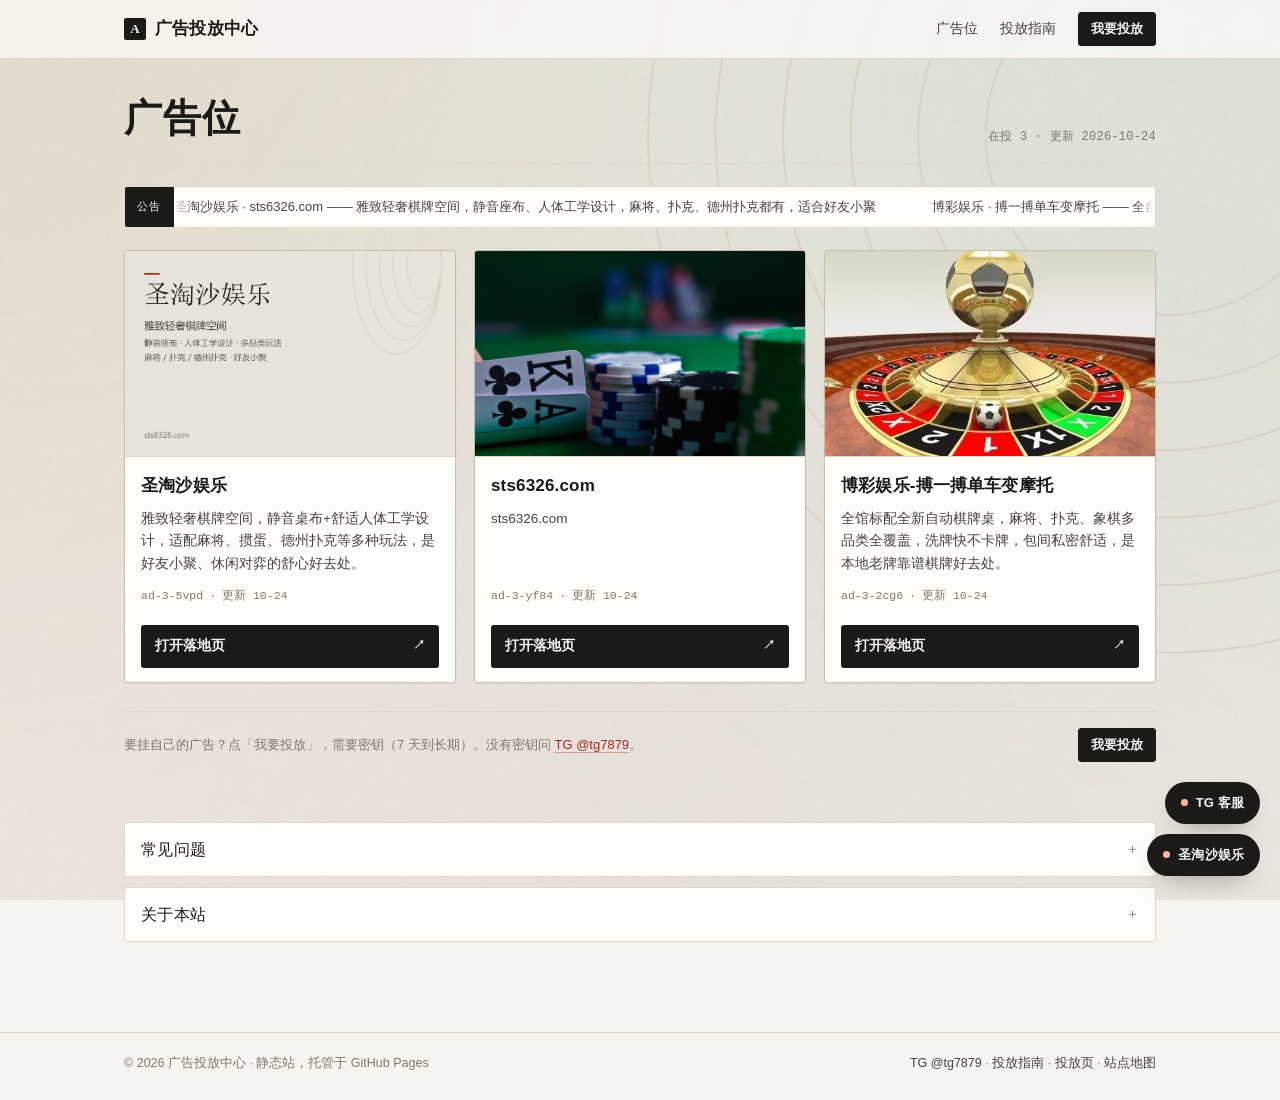
==== commit 64643fdb: "补回悬浮按钮样式（之前被旧 CSS 覆盖掉了）" ====
--- a/index.html
+++ b/index.html
@@ -21,7 +21,7 @@
 <meta name="twitter:image" content="https://ybxj-aaa.github.io/ads-portal/assets/og-cover.png" />
 <meta property="og:locale" content="zh_CN" />
 <link rel="icon" href="data:image/svg+xml,<svg xmlns='http://www.w3.org/2000/svg' viewBox='0 0 100 100'><rect width='100' height='100' fill='%231b1a17'/><text x='50' y='70' font-size='58' font-family='serif' font-weight='bold' text-anchor='middle' fill='%23f6f4ef'>A</text></svg>" />
-<link rel="stylesheet" href="assets/style.css?v=20261026e" />
+<link rel="stylesheet" href="assets/style.css?v=20261026f" />
 <script type="application/ld+json">
 {
   "@context": "https://schema.org",
@@ -267,7 +267,7 @@
   </div>
 </div>
 
-<script src="assets/keys.js?v=20261026e"></script>
-<script src="assets/app.js?v=20261026e"></script>
+<script src="assets/keys.js?v=20261026f"></script>
+<script src="assets/app.js?v=20261026f"></script>
 </body>
 </html>
--- a/assets/style.css
+++ b/assets/style.css
@@ -1472,4 +1472,63 @@
 
 @media (max-width: 900px) {
   body.home { background-attachment: scroll; }
-}+}
+/* ---------- 右下角悬浮按钮 ---------- */
+
+.floaters {
+  position: fixed;
+  right: 20px;
+  bottom: 24px;
+  z-index: 95;
+  display: grid;
+  gap: 10px;
+  justify-items: end;
+}
+
+.floaters:empty { display: none; }
+
+.floater {
+  display: inline-flex;
+  align-items: center;
+  gap: 8px;
+  padding: 10px 16px;
+  border-radius: 999px;
+  background: var(--ink);
+  color: var(--paper);
+  font-size: 13px;
+  font-weight: 600;
+  letter-spacing: 0.01em;
+  box-shadow: 0 12px 26px -16px rgba(27, 26, 23, 0.8);
+  animation: floater-bob 3s ease-in-out infinite;
+  transition: background 0.15s ease;
+}
+
+.floater:hover { background: #000; color: var(--paper); }
+
+.floater-dot {
+  width: 7px;
+  height: 7px;
+  border-radius: 50%;
+  background: #ffb4a8;
+  animation: floater-blink 1.8s ease-in-out infinite;
+}
+
+@keyframes floater-bob {
+  0%, 100% { transform: translateY(0); }
+  50% { transform: translateY(-4px); }
+}
+
+@keyframes floater-blink {
+  0%, 100% { opacity: 1; }
+  50% { opacity: 0.2; }
+}
+
+@media (max-width: 640px) {
+  .floaters { right: 12px; bottom: 14px; gap: 8px; }
+  .floater { font-size: 12px; padding: 9px 13px; }
+}
+
+@media (prefers-reduced-motion: reduce) {
+  .floater, .floater-dot { animation: none; }
+}
+
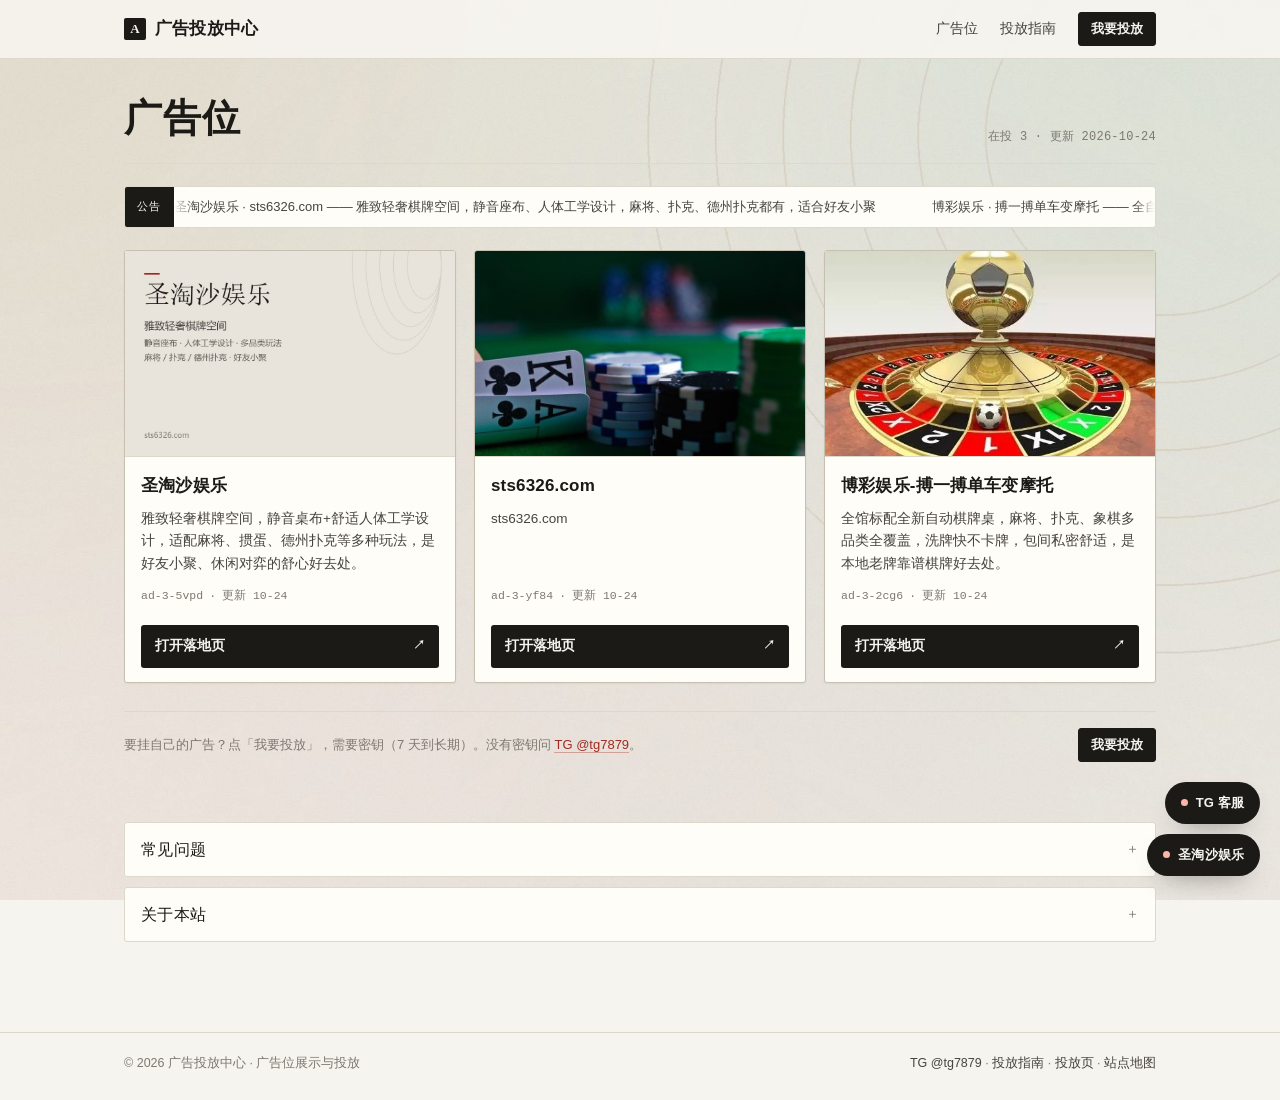
==== commit 6858d45d: "页脚文案改成广告位展示与投放" ====
--- a/index.html
+++ b/index.html
@@ -3,15 +3,18 @@
 <head>
 <meta charset="UTF-8" />
 <meta name="viewport" content="width=device-width, initial-scale=1" />
+<!-- google-verification-keep: 删掉会让 Google 验证失效 -->
+<meta name="google-site-verification" content="VQ76dmnuqilK0c2Wm6OjcU-__NMub_A3rugf_Osabh8" />
+<!-- /google-verification-keep -->
 <meta name="theme-color" content="#f6f4ef" />
-<title>广告位 · 广告投放中心</title>
-<meta name="description" content="广告位最多 12 条，点开就是广告主给的页面，链接只认 http 和 https。想挂自己的广告，点“我要投放”输入密钥；没有密钥联系 Telegram @tg7879。" />
+<title>圣淘沙娱乐 · 娱乐推广广告位展示｜广告投放中心</title>
+<meta name="description" content="圣淘沙娱乐等娱乐类推广广告位展示，最多 12 个位置，点开直达广告主落地页。娱乐推广、棋牌推广投放需密钥，有效期 7 天到长期，联系 Telegram @tg7879。" />
 <meta name="keywords" content="广告位,广告投放,链接推广,落地页,广告合作" />
 <meta name="robots" content="index, follow" />
 <link rel="canonical" href="https://ybxj-aaa.github.io/ads-portal/" />
 <meta property="og:type" content="website" />
 <meta property="og:site_name" content="广告投放中心" />
-<meta property="og:title" content="广告位 · 广告投放中心" />
+<meta property="og:title" content="圣淘沙娱乐 · 娱乐推广广告位展示｜广告投放中心" />
 <meta property="og:description" content="三条广告位，点开就是广告主给的页面。" />
 <meta property="og:url" content="https://ybxj-aaa.github.io/ads-portal/" />
 <meta property="og:image" content="https://ybxj-aaa.github.io/ads-portal/assets/og-cover.png" />
@@ -21,7 +24,7 @@
 <meta name="twitter:image" content="https://ybxj-aaa.github.io/ads-portal/assets/og-cover.png" />
 <meta property="og:locale" content="zh_CN" />
 <link rel="icon" href="data:image/svg+xml,<svg xmlns='http://www.w3.org/2000/svg' viewBox='0 0 100 100'><rect width='100' height='100' fill='%231b1a17'/><text x='50' y='70' font-size='58' font-family='serif' font-weight='bold' text-anchor='middle' fill='%23f6f4ef'>A</text></svg>" />
-<link rel="stylesheet" href="assets/style.css?v=20261026f" />
+<link rel="stylesheet" href="assets/style.css?v=20261026k" />
 <script type="application/ld+json">
 {
   "@context": "https://schema.org",
@@ -72,6 +75,17 @@
         }
       ]
     }
+  ]
+}
+</script>
+<script type="application/ld+json">
+{
+  "@context": "https://schema.org",
+  "@type": "ItemList",
+  "name": "圣淘沙娱乐等娱乐推广广告位",
+  "itemListElement": [
+    { "@type": "ListItem", "position": 1, "name": "圣淘沙娱乐", "url": "https://sts6326.com" },
+    { "@type": "ListItem", "position": 2, "name": "博彩娱乐 · 搏一搏单车变摩托", "url": "https://sts6326.com" }
   ]
 }
 </script>
@@ -188,7 +202,7 @@
       <details class="fold">
         <summary>关于本站</summary>
         <div class="fold-body">
-          <p>这里是一个静态的广告位展示页。每条广告一张卡片，点开就是广告主给的页面，跳转只认 http 和 https。</p>
+          <p>这里是一个静态的广告位展示页，目前挂着圣淘沙娱乐、博彩娱乐这类娱乐推广位。每条广告一张卡片，点开就是广告主给的页面，跳转只认 http 和 https。</p>
           <p>投放需要密钥，有效期 7 天到长期，没有密钥找 <a class="tg-link" href="https://t.me/tg7879" target="_blank" rel="noopener">TG @tg7879</a>。具体填法和注意事项写在<a class="tg-link" href="guide.html">投放指南</a>里。</p>
           <p>整站托管在 GitHub Pages，没有数据库；卡片上的点击次数只记在访问者浏览器本地，不上报。</p>
         </div>
@@ -200,7 +214,7 @@
 <footer class="site-footer">
   <div class="wrap">
     <div class="footer-bottom">
-      <span>© <span data-year>2026</span> 广告投放中心 · 静态站，托管于 GitHub Pages</span>
+      <span>© <span data-year>2026</span> 广告投放中心 · 广告位展示与投放</span>
       <span>
         <a href="https://t.me/tg7879" target="_blank" rel="noopener">TG @tg7879</a> ·
         <a href="guide.html">投放指南</a> ·
@@ -267,7 +281,7 @@
   </div>
 </div>
 
-<script src="assets/keys.js?v=20261026f"></script>
-<script src="assets/app.js?v=20261026f"></script>
+<script src="assets/keys.js?v=20261026k"></script>
+<script src="assets/app.js?v=20261026k"></script>
 </body>
 </html>
